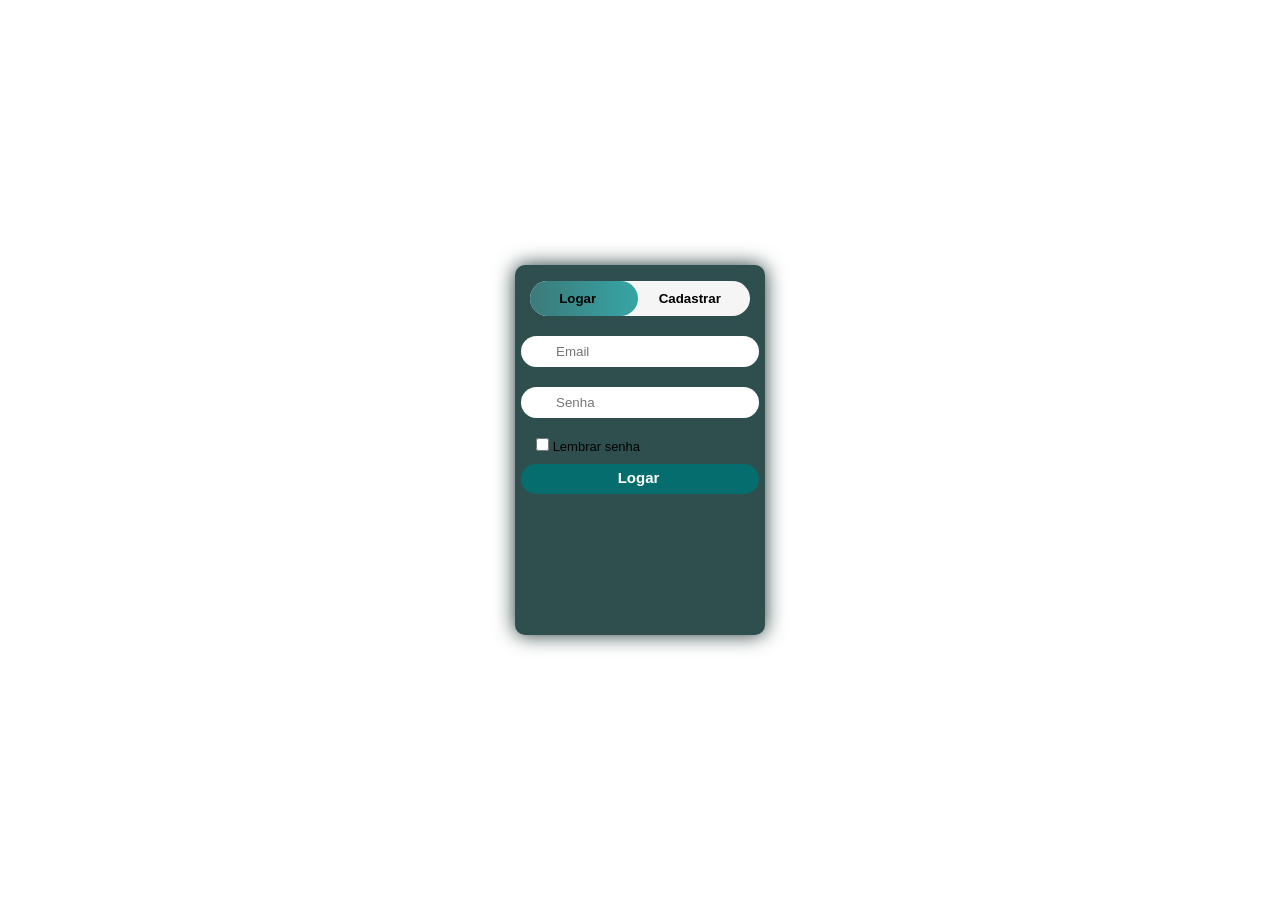
==== Cadastro/cadastro.html @ af56f090 "1" ====
<!DOCTYPE html>

<html lang="en">

<head>
    <meta charset="UTF-8">

    <meta http-equiv="X-UA-Compatible" content="IE=edge">


    <meta name="viewport" content="width=device-width, initial-scale=1.0">
    <title>Cadastre-se</title>

    <link rel="stylesheet" href="cadastro.css">
    
</head>
<body>




    
    <div class="card">
            <div class="botoes_card">
                <div class="btn_cor"></div>
                <button id="card_login" onclick="activeTab('login')"><strong>Logar</strong></button>
                <button id="card_cadastro" onclick="activeTab('cadastro')"><strong>Cadastrar</strong></button>
            </div>
        <form id="login">
                
            <input type="email" id="email" placeholder="Email"/required>
            <input type="password" id="senha" placeholder="Senha"/required>
            
            <div class="check">
                <input type="checkbox" />
                <span div="check">Lembrar senha</span>
            </div>
            <button type="submit"><strong>Logar</strong></button>
        </form>

        <form id="cadastro">
            <input type="text" id="nome" placeholder="Nome completo"/required>
            <input type="email" id="email" placeholder="Email"/required>
            <input type="password" id="senha" placeholder="Senha "/required>        
            <input type="password" id="senha2" placeholder="Confirmar senha"/required>
            <div class="check">
                <input type="checkbox" />
                <span>Promoções via email</span>
            </br>
            
                <input type="checkbox" />
                <span>Aceitar termos</span>
            </div>
            <button type="submit"><strong>Cadastrar</strong></button>


        </form>
    </div>


    <script>


        const formlogin = document.getElementById('login')
        const formcadastro = document.getElementById('cadastro')

        formlogin.style.display = null
        formcadastro.style.display = 'none'

        function activeTab(tabname){
            if(tabname==='login'){
                formcadastro.style.display = 'none'
                formlogin.style.display = null
            }
            else if(tabname==='cadastro'){
                formlogin.style.display = 'none'
                formcadastro.style.display = null
            }
        }


    </script>

    <script src="cadastro.js">

        
    </script>

   
  

    
</body>
</html>
---- Cadastro/cadastro.css ----
@import url('https://fonts.googleapis.com/css2?family=Righteous&display=swap');

* {
    margin: 0;
    padding: 0;
    box-sizing: border-box;
    font-family: 'poppins',sans-serif;
}

body{
    width: 100vw;
    height: 100vh;
    display: flex;
    align-items: center;
    justify-content: center;
    
}




.card{
    background-color: #2F4F4F;
    padding: 6px;
    width: 250px;
    height: 370px;
    display: flex;
    flex-direction: column;
    align-items: center;
    position: relative;
    overflow: hidden;
    border-radius: 10px;
    box-shadow: 0px 0px 20px 0px #213535;
    
   
}

input[type="text"],input[type="password"],input[type="email"]{
    border: none;
    margin-top: 20px;
    border-radius: 60px;
    padding: 8px 0 8px 35px;
    outline: none;
    width: 100%;
    
    
    
    
}


button[type="submit"]{
    background-color: #056d6d;
    color: white;
    border-radius: 30px;
    width: 100%;
    border: none;
    outline: none;
    padding: 5px 0 8px 10px;
    font-size: 15px;
    margin-top: 0px;
    cursor: pointer;
    
    
}

button[type="submit"] strong{
    margin-right: 13px;
    
}


.check{
    flex-flow: column-reverse wrap;
    padding: 15px;
    align-items: center;
    justify-self: end;
    margin: 10px 0 0 5px;
    width: 80%;
    font-size: 13px;
    padding: 10px;
    
}

div .botoes_card{
    margin-top: 10px;
    position: relative;
    border-radius: 30px;
    box-shadow: 0 0 4px 0 #2F4F4F;
    background-color: whitesmoke;
}

.botoes_card button{
    cursor: pointer;
    background-color: transparent;
    border: none;
    position: relative;
    padding: 10px 29px;
    
}

.btn_cor{
    position: absolute;
    width: 108px;
    height: 100%;
    background: linear-gradient(to right ,#3c7a7a,#37a5a5);
    border-radius: 30px;
    transition: .5s;
}
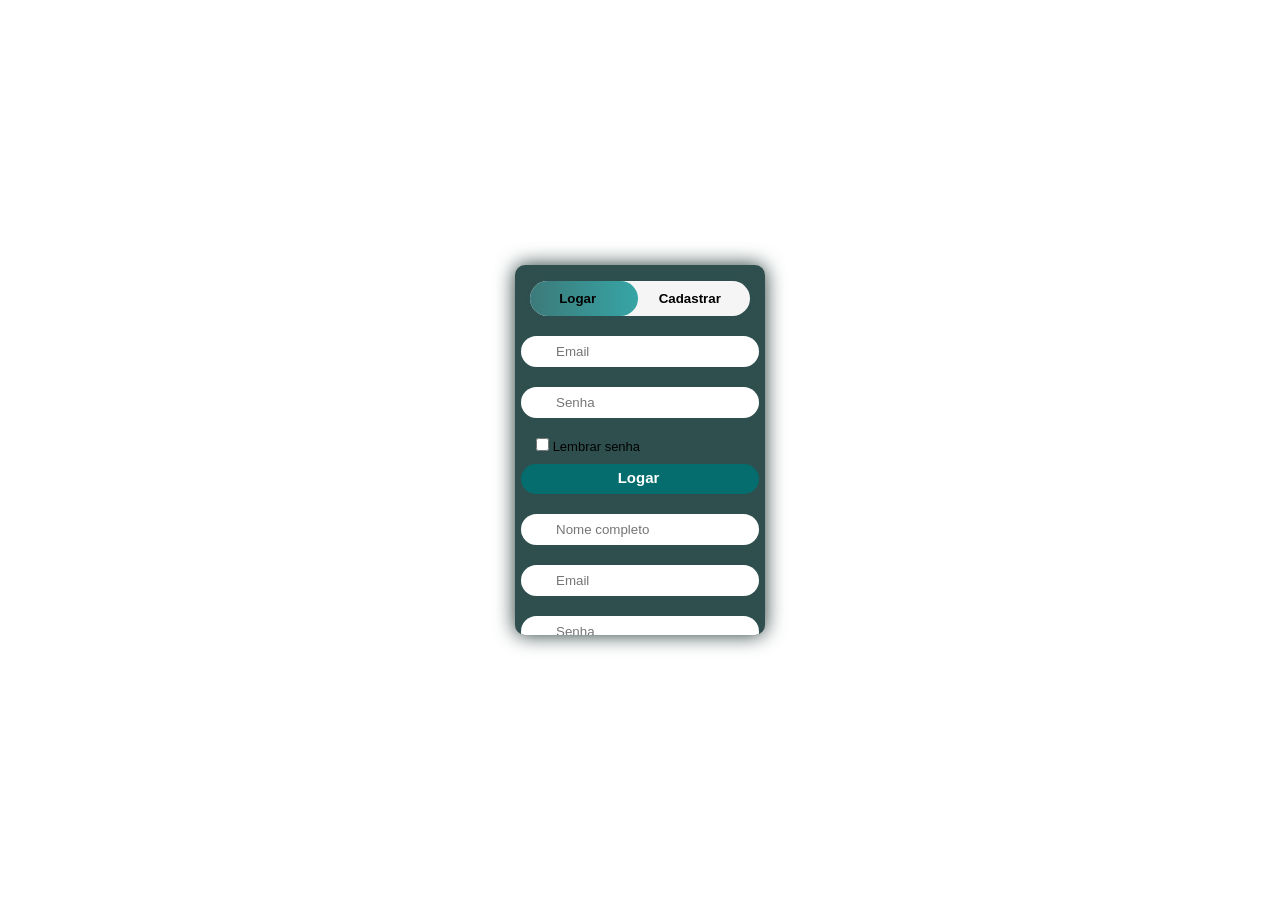
==== commit 54650e55: "tem que linkar" ====
--- a/Cadastro/cadastro.html
+++ b/Cadastro/cadastro.html
@@ -26,60 +26,38 @@
                 <button id="card_login" onclick="activeTab('login')"><strong>Logar</strong></button>
                 <button id="card_cadastro" onclick="activeTab('cadastro')"><strong>Cadastrar</strong></button>
             </div>
-        <form id="login">
+        <form id="login" onsubmit="onSignIn(event)">
                 
-            <input type="email" id="email" placeholder="Email"/required>
-            <input type="password" id="senha" placeholder="Senha"/required>
+            <input type="email" id="email" name="email" placeholder="Email" required/>
+            <input type="password" id="senha" name="senha" placeholder="Senha" required/>
             
             <div class="check">
-                <input type="checkbox" />
+                <input id="lembrar_senha" name="lembrar_senha" type="checkbox" />
                 <span div="check">Lembrar senha</span>
             </div>
-            <button type="submit"><strong>Logar</strong></button>
+            <button id="submit_logar" type="submit"><strong>Logar</strong></button>
         </form>
 
-        <form id="cadastro">
-            <input type="text" id="nome" placeholder="Nome completo"/required>
-            <input type="email" id="email" placeholder="Email"/required>
-            <input type="password" id="senha" placeholder="Senha "/required>        
-            <input type="password" id="senha2" placeholder="Confirmar senha"/required>
+        <form id="cadastro" onsubmit="onSignUp(event)">
+            <input type="text" id="nome" name="nome" placeholder="Nome completo" required/>
+            <input type="email" id="email" name="email" placeholder="Email" required/>
+            <input type="password" id="senha" name="senha" placeholder="Senha " required/>        
+            <input type="password" id="senha2" name="senha2" placeholder="Confirmar senha" required/>
             <div class="check">
-                <input type="checkbox" />
+                <input id="promocoes_email" name="promocoes_email" type="checkbox" />
                 <span>Promoções via email</span>
             </br>
             
-                <input type="checkbox" />
+                <input id="aceitar_termos" name="aceitar_termos" type="checkbox" required />
                 <span>Aceitar termos</span>
             </div>
-            <button type="submit"><strong>Cadastrar</strong></button>
+            <button id="submit_cadastrar" type="submit"><strong>Cadastrar</strong></button>
 
 
         </form>
     </div>
 
-
-    <script>
-
-
-        const formlogin = document.getElementById('login')
-        const formcadastro = document.getElementById('cadastro')
-
-        formlogin.style.display = null
-        formcadastro.style.display = 'none'
-
-        function activeTab(tabname){
-            if(tabname==='login'){
-                formcadastro.style.display = 'none'
-                formlogin.style.display = null
-            }
-            else if(tabname==='cadastro'){
-                formlogin.style.display = 'none'
-                formcadastro.style.display = null
-            }
-        }
-
-
-    </script>
+    
 
     <script src="cadastro.js">
 
--- a/Cadastro/cadastro.css
+++ b/Cadastro/cadastro.css
@@ -70,6 +70,9 @@
 }
 
 
+
+
+
 .check{
     flex-flow: column-reverse wrap;
     padding: 15px;
